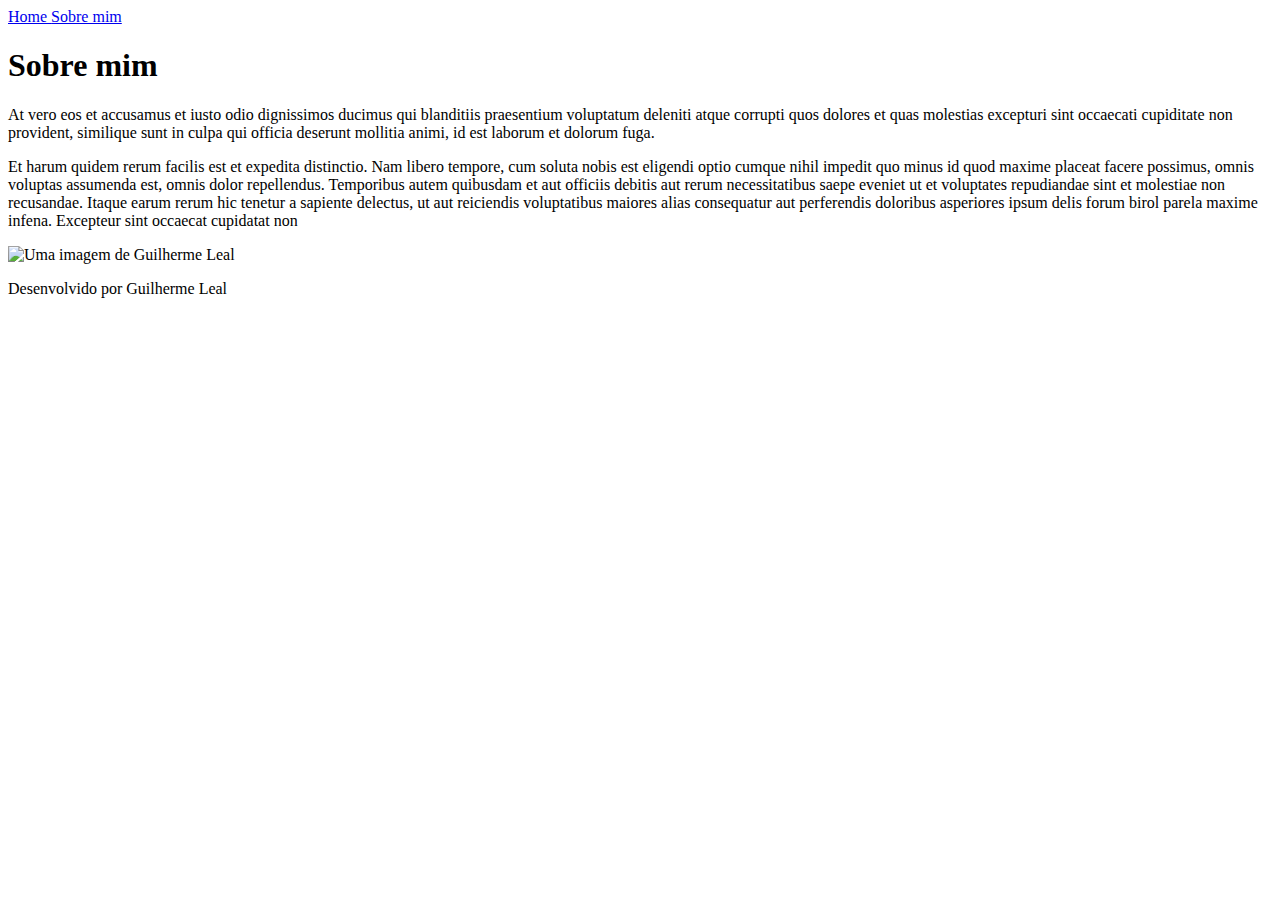
==== about.html @ d7523cb4 "Add files via upload" ====
<!DOCTYPE html>
<html lang="pt-br">
<head>
    <meta charset="UTF-8">
    <meta name="viewport" content="width=device-width, initial-scale=1.0">
    <title>Sobre mim</title>
    <link rel="stylesheet" href="styles/style.css"
</head>
<body>
    <header class="header">
        <nav class="nav">   <!-- navegar na propria página-->
            <a class="switch" href="index.html"> Home </a>
            <a class="switch" href="about.html"> Sobre mim </a>
        </nav> 
    </header>

    <main class="main">
        <section class="section">
            <h1 class="h"> Sobre mim </h1>

                <p class="p" >At vero eos et accusamus et iusto odio dignissimos ducimus qui blanditiis praesentium voluptatum deleniti atque corrupti quos dolores et quas molestias excepturi sint occaecati cupiditate non provident, similique sunt in culpa qui officia deserunt mollitia animi, id est laborum et dolorum fuga.</p>

                <p class="p">Et harum quidem rerum facilis est et expedita distinctio. Nam libero tempore, cum soluta nobis est eligendi optio cumque nihil impedit quo minus id quod maxime placeat facere possimus, omnis voluptas assumenda est, omnis dolor repellendus. Temporibus autem quibusdam et aut officiis debitis aut rerum necessitatibus saepe eveniet ut et voluptates repudiandae sint et molestiae non recusandae. Itaque earum rerum hic tenetur a sapiente delectus, ut aut reiciendis voluptatibus maiores alias consequatur aut perferendis doloribus asperiores ipsum delis forum birol parela maxime infena. Excepteur sint occaecat cupidatat non</p>
                
        </section>
        
        <img class="img" src="assets/imagem.jpeg" alt="Uma imagem de Guilherme Leal">
    </main>


    <footer class="footer" >
        <p> Desenvolvido por Guilherme Leal</p>
    </footer>

</body>
</html>
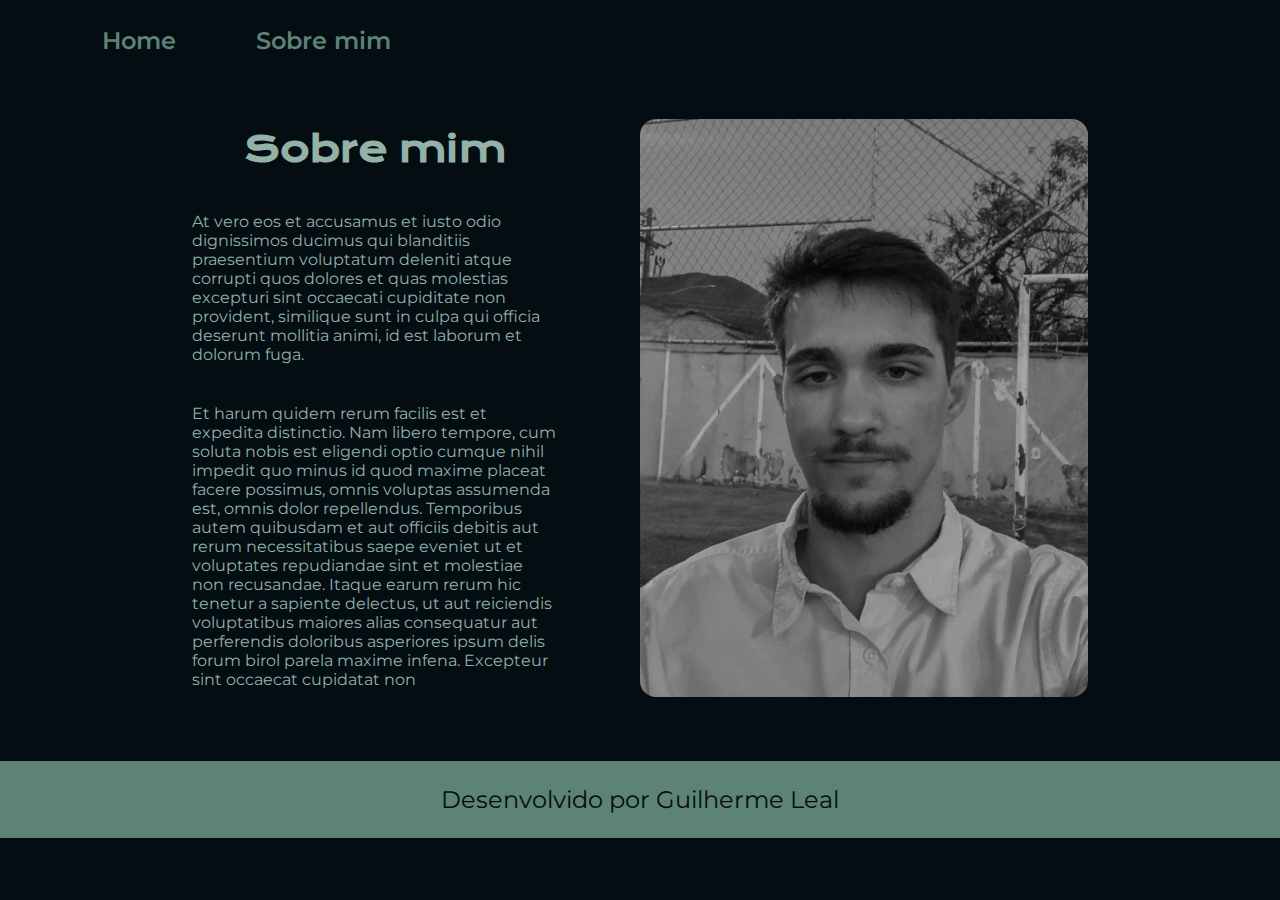
==== commit ca13102e: "about.html" ====
--- a/about.html
+++ b/about.html
@@ -24,7 +24,7 @@
                 
         </section>
         
-        <img class="img" src="assets/imagem.jpeg" alt="Uma imagem de Guilherme Leal">
+        <img class="img" src="asset/imagem.jpeg" alt="Uma imagem de Guilherme Leal">
     </main>
 
 
@@ -33,4 +33,4 @@
     </footer>
 
 </body>
-</html>+</html>
--- a/styles/style.css
+++ b/styles/style.css
@@ -0,0 +1,141 @@
+/* Irei utilizar cometários */
+
+/* importando algumas fontes abaixo: */
+@import url('https://fonts.googleapis.com/css2?family=Montserrat&display=swap');
+@import url('https://fonts.googleapis.com/css2?family=Krona+One&display=swap');
+@import url('https://fonts.googleapis.com/css2?family=Montserrat:wght@600&display=swap');
+
+:root{ /* economizar tempo */ 
+    --colorp: #040D12;
+    --colors: #93B1A6;
+    --colort: #5C8374;
+    --colorh: #183D3D;
+
+    --fontek: 'Krona One', sans-serif;
+    --fontem: 'Montserrat', sans-serif;
+}
+
+*{
+    margin: 0;
+    padding: 0;
+} /* formatação da pagina */
+
+    body{ /* formatação do body(pai) */
+        /* height: 100vh; 100% do viewport */
+        box-sizing: border-box; /* nao deixar nada passar da borda */
+        background-color:var(--colorp); /* background */
+        color: var(--colors); /* letra */
+    }
+        .header{
+            padding: 2% 0% 0% 8%;
+        }
+        
+            .nav{
+                display: flex;
+                gap:80px;
+                
+            }
+
+            .switch{
+                font-family: var(--fontem);
+                font-size: 1.5rem;
+                font-weight: 600;
+                text-decoration: none;
+                color: var(--colort)
+            }
+
+        .main{ /* formatação do main (pai)*/
+            display: flex;
+            align-items: center; /* alinhando os itens*/
+            justify-content: space-between;
+            align-content: center; /* alinhando o conteudo */
+            padding: 5% 15%;
+            gap:82px;
+        }
+            .section{ /* formatação do section (pai) */
+                display: flex;
+                flex-direction: column;
+                width: 50%;
+                gap: 40px;
+                align-items: center; /* alinhando os itens*/
+            }
+            
+            .div{ /* formatação da div (pai) */
+                display: flex;
+                justify-content: space-between;
+                gap: 32px;
+                flex-direction: column;
+                align-items: center;
+            }
+               
+            .strong{ /* cor do strong (filha)*/
+                    color: var(--colort);
+                }
+
+            .img{ /* formatação da imagem (filha)*/
+                width: 50%;
+                border-radius: 1rem;
+            }
+
+            .link{ /* formatação das ancoras (filha) */
+                text-decoration: none;
+                border: 2px solid var(--colort);
+                color: var(--colors);
+                border-radius: 8px;
+                padding-left: 30px;
+                padding-top: 15px;
+                padding-bottom: 15px;
+                padding-right: 30px;
+                font-size: 1.5rem;
+                font-family: var(--fontem);
+                width: 50%;
+                display: flex;
+                align-items: center;
+                justify-content: center;
+                gap: 16px;
+                text-align: center;
+            }
+            
+            .h{ /* formatação da h1 (filha) */
+                font-family: var(--fontek);
+                font-size: 2.25rem;
+            }
+            
+            .h2{ /* formatação da h2 (filha) */
+                font-family: var(--fontek);
+                font-size:1.5rem;
+                font-weight: 600; /* peso da fonte */
+            }
+            .p{ /* formatação do p (filha) */
+                font-family: var(--fontem);
+                font-size: 1rem;
+            }
+            .link:hover{ /* mudei o funto e a fonte com o hover */
+                color: var(--colort) ;
+                background-color:var(--colorh);
+            }
+        .footer{
+            background-color: var(--colort);
+            color: var(--colorp);
+            text-align: center;
+            padding: 23.64px;
+            font-size: 1.5rem;
+            font-family: var(--fontem);
+            font-weight: 400;
+        }
+
+@media (max-width:1200px){ /* mexendo nas resoluções*/
+    .main{
+        flex-direction: column-reverse;
+        padding: 5%;
+        }
+    .header{
+        padding: 6%;
+    }
+        .nav{
+            justify-content: center;
+        }
+    .section{
+        width: auto;
+    }
+    }